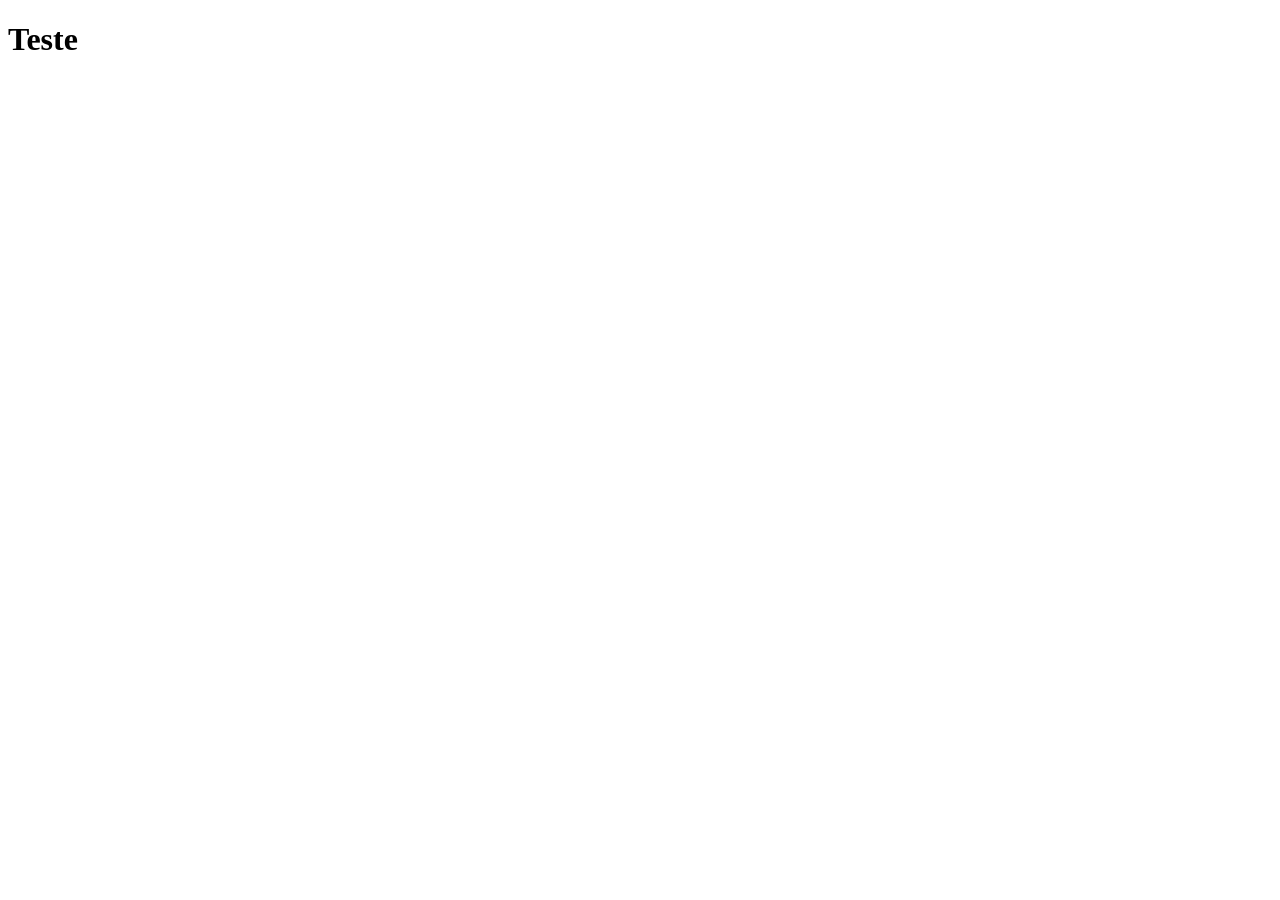
==== Front_End/index.html @ 94b8240b "Primeiro commit" ====
<!DOCTYPE html>
<html lang="pt-br">
<head>
    <meta charset="UTF-8">
    <meta name="viewport" content="width=device-width, initial-scale=1.0">
    <link rel="stylesheet" href="style.css">
    <title>Document</title>
</head>
<body>
    <h1>Teste</h1>
</body>
</html>
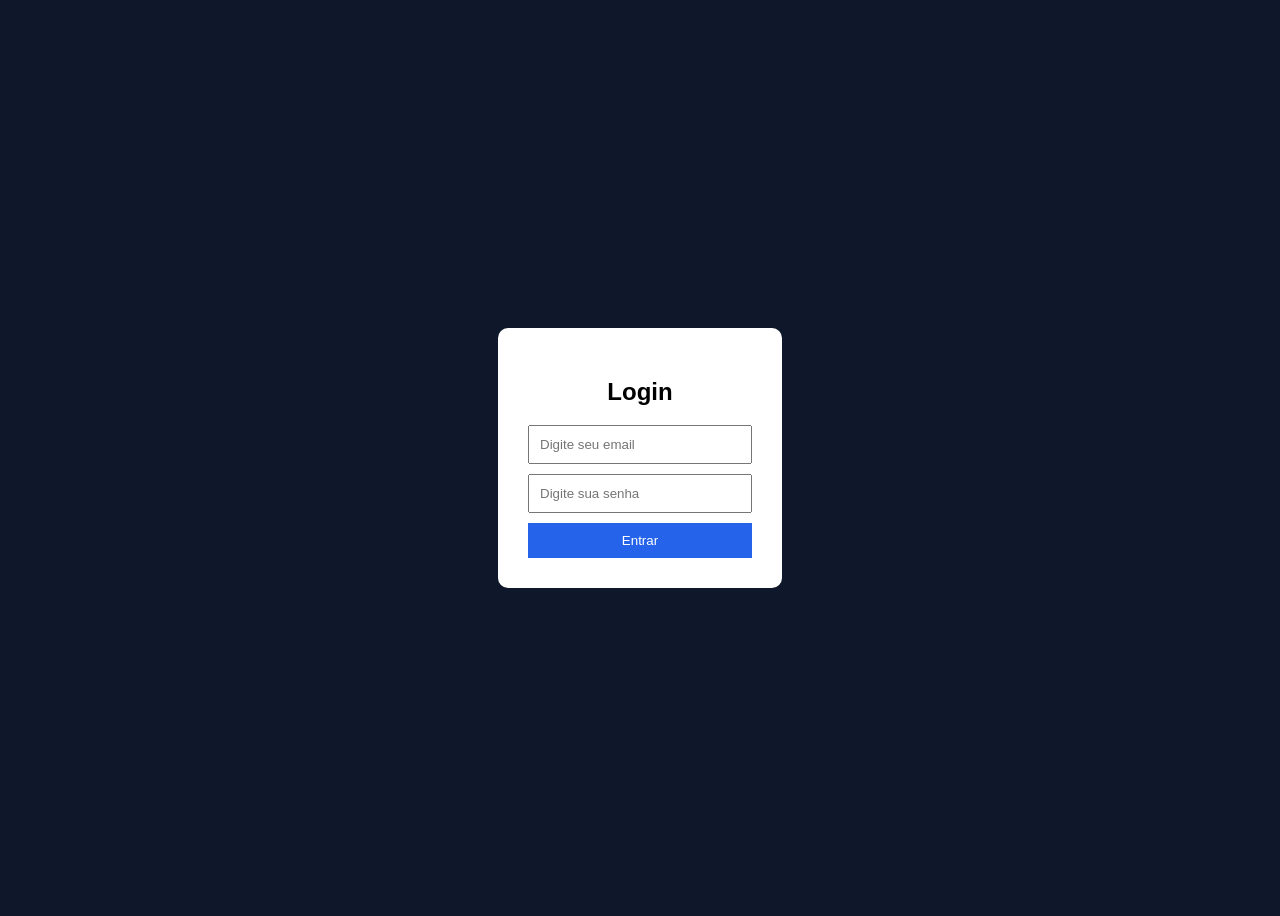
==== commit 19b24d77: "Iserindo o Back_End" ====
--- a/Front_End/index.html
+++ b/Front_End/index.html
@@ -1,12 +1,21 @@
 <!DOCTYPE html>
 <html lang="pt-br">
 <head>
-    <meta charset="UTF-8">
-    <meta name="viewport" content="width=device-width, initial-scale=1.0">
-    <link rel="stylesheet" href="style.css">
-    <title>Document</title>
+  <meta charset="UTF-8">
+  <title>Login</title>
+  <link rel="stylesheet" href="style.css">
 </head>
 <body>
-    <h1>Teste</h1>
+
+  <div class="container">
+    <h2>Login</h2>
+
+    <input type="email" id="email" placeholder="Digite seu email">
+    <input type="password" id="senha" placeholder="Digite sua senha">
+
+    <button onclick="login()">Entrar</button>
+  </div>
+
+  <script src="script.js"></script>
 </body>
 </html>
--- a/Front_End/style.css
+++ b/Front_End/style.css
@@ -0,0 +1,31 @@
+body {
+  font-family: Arial;
+  background: #0f172a;
+  display: flex;
+  justify-content: center;
+  align-items: center;
+  height: 100vh;
+}
+
+.container {
+  background: white;
+  padding: 30px;
+  border-radius: 10px;
+  text-align: center;
+}
+
+input {
+  display: block;
+  margin: 10px auto;
+  padding: 10px;
+  width: 200px;
+}
+
+button {
+  padding: 10px;
+  width: 100%;
+  background: #2563eb;
+  color: white;
+  border: none;
+  cursor: pointer;
+}
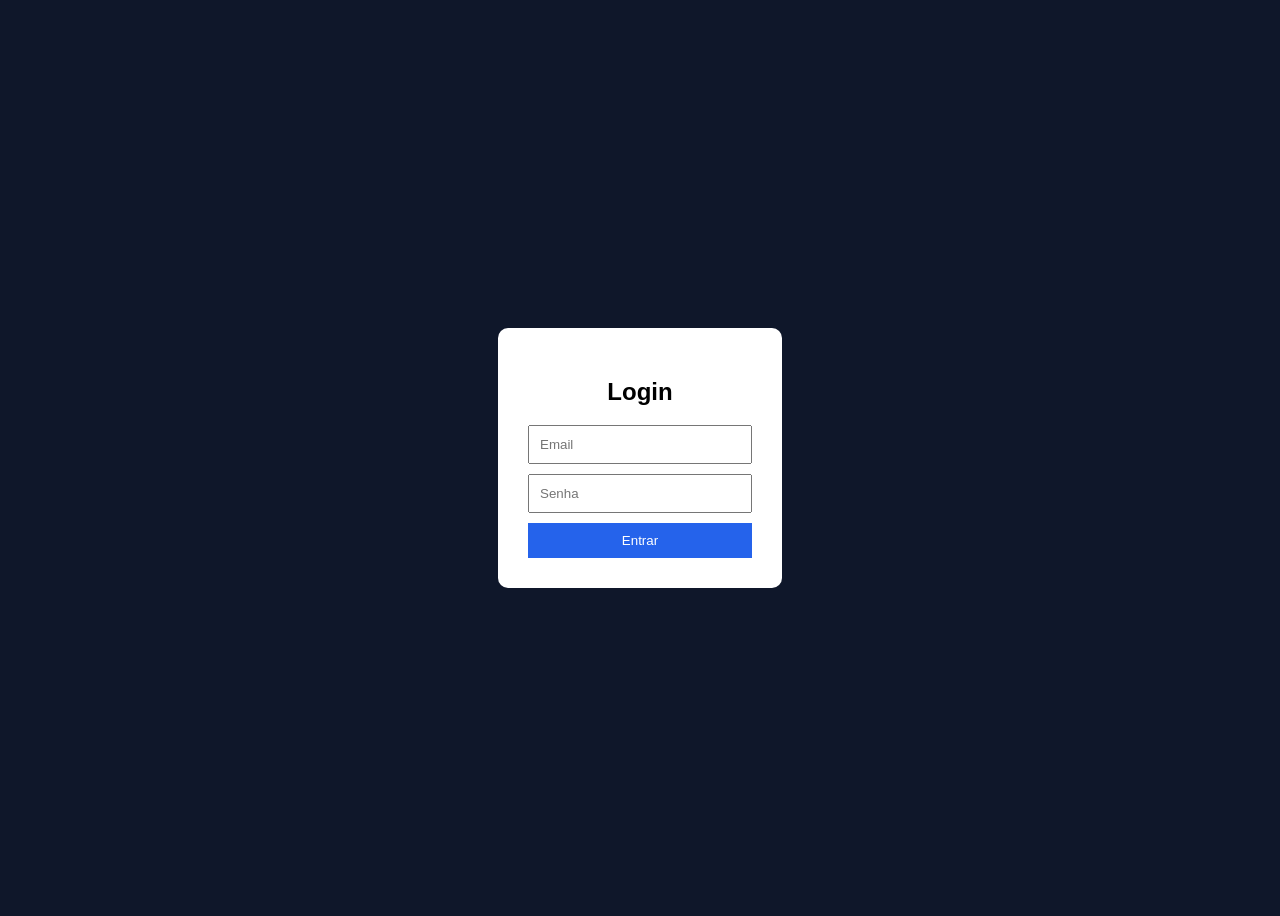
==== commit 0dedbaae: "Thunder post login" ====
--- a/Front_End/index.html
+++ b/Front_End/index.html
@@ -9,9 +9,9 @@
 
   <div class="container">
     <h2>Login</h2>
-
-    <input type="email" id="email" placeholder="Digite seu email">
-    <input type="password" id="senha" placeholder="Digite sua senha">
+    
+    <input type="email" id="email" placeholder="Email">
+    <input type="password" id="senha" placeholder="Senha">
 
     <button onclick="login()">Entrar</button>
   </div>
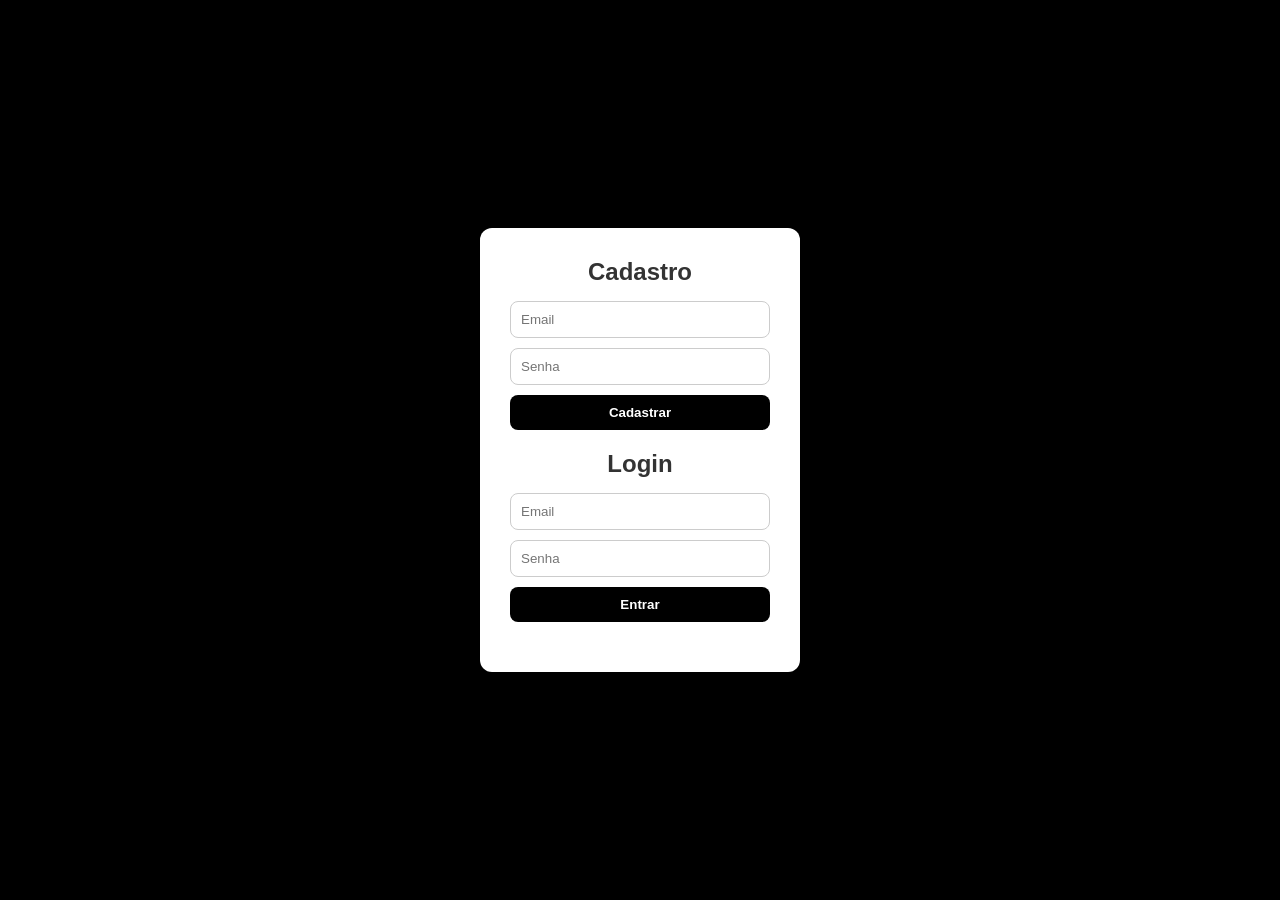
==== commit 30f73f90: "Login/Cadastro com Backend em Spring Boot" ====
--- a/Front_End/index.html
+++ b/Front_End/index.html
@@ -2,20 +2,30 @@
 <html lang="pt-br">
 <head>
   <meta charset="UTF-8">
+  <link rel="stylesheet" href="style.css">
   <title>Login</title>
-  <link rel="stylesheet" href="style.css">
 </head>
 <body>
 
   <div class="container">
-    <h2>Login</h2>
-    
-    <input type="email" id="email" placeholder="Email">
-    <input type="password" id="senha" placeholder="Senha">
 
-    <button onclick="login()">Entrar</button>
+    <div class="section">
+      <h2>Cadastro</h2>
+      <input type="email" id="emailCadastro" placeholder="Email">
+      <input type="password" id="senhaCadastro" placeholder="Senha">
+      <button onclick="cadastro()">Cadastrar</button>
+    </div>
+
+    <div class="section">
+      <h2>Login</h2>
+      <input type="email" id="emailLogin" placeholder="Email">
+      <input type="password" id="senhaLogin" placeholder="Senha">
+      <button onclick="login()">Entrar</button>
+    </div>
+
   </div>
 
+</body>
   <script src="script.js"></script>
 </body>
 </html>
--- a/Front_End/style.css
+++ b/Front_End/style.css
@@ -1,31 +1,72 @@
-body {
-  font-family: Arial;
-  background: #0f172a;
-  display: flex;
-  justify-content: center;
-  align-items: center;
-  height: 100vh;
+/* Reset básico */
+* {
+    margin: 0;
+    padding: 0;
+    box-sizing: border-box;
 }
 
-.container {
-  background: white;
-  padding: 30px;
-  border-radius: 10px;
-  text-align: center;
+/* Fundo da página */
+body {
+    font-family: Arial, sans-serif;
+    background: linear-gradient(135deg, black, black);
+    height: 100vh;
+    display: flex;
+    align-items: center;
+    justify-content: center;
 }
 
-input {
-  display: block;
-  margin: 10px auto;
-  padding: 10px;
-  width: 200px;
+/* Container principal */
+.container {
+    background: white;
+    padding: 30px;
+    border-radius: 12px;
+    width: 320px;
+    box-shadow: 0 10px 25px rgba(0, 0, 0, 0.2);
 }
 
+/* Títulos */
+h2 {
+    margin-bottom: 15px;
+    text-align: center;
+    color: #333;
+}
+
+/* Inputs */
+input {
+    width: 100%;
+    padding: 10px;
+    margin-bottom: 10px;
+    border: 1px solid #ccc;
+    border-radius: 8px;
+    outline: none;
+    transition: 0.3s;
+}
+
+/* Efeito ao clicar */
+input:focus {
+    border-color: black;
+    box-shadow: 0 0 5px black;
+}
+
+/* Botões */
 button {
-  padding: 10px;
-  width: 100%;
-  background: #2563eb;
-  color: white;
-  border: none;
-  cursor: pointer;
+    width: 100%;
+    padding: 10px;
+    background: black;
+    color: white;
+    border: none;
+    border-radius: 8px;
+    cursor: pointer;
+    transition: 0.3s;
+    font-weight: bold;
+}
+
+/* Hover botão */
+button:hover {
+    background: #A9A9A9;
+}
+
+/* Espaçamento entre seções */
+.section {
+    margin-bottom: 20px;
 }
